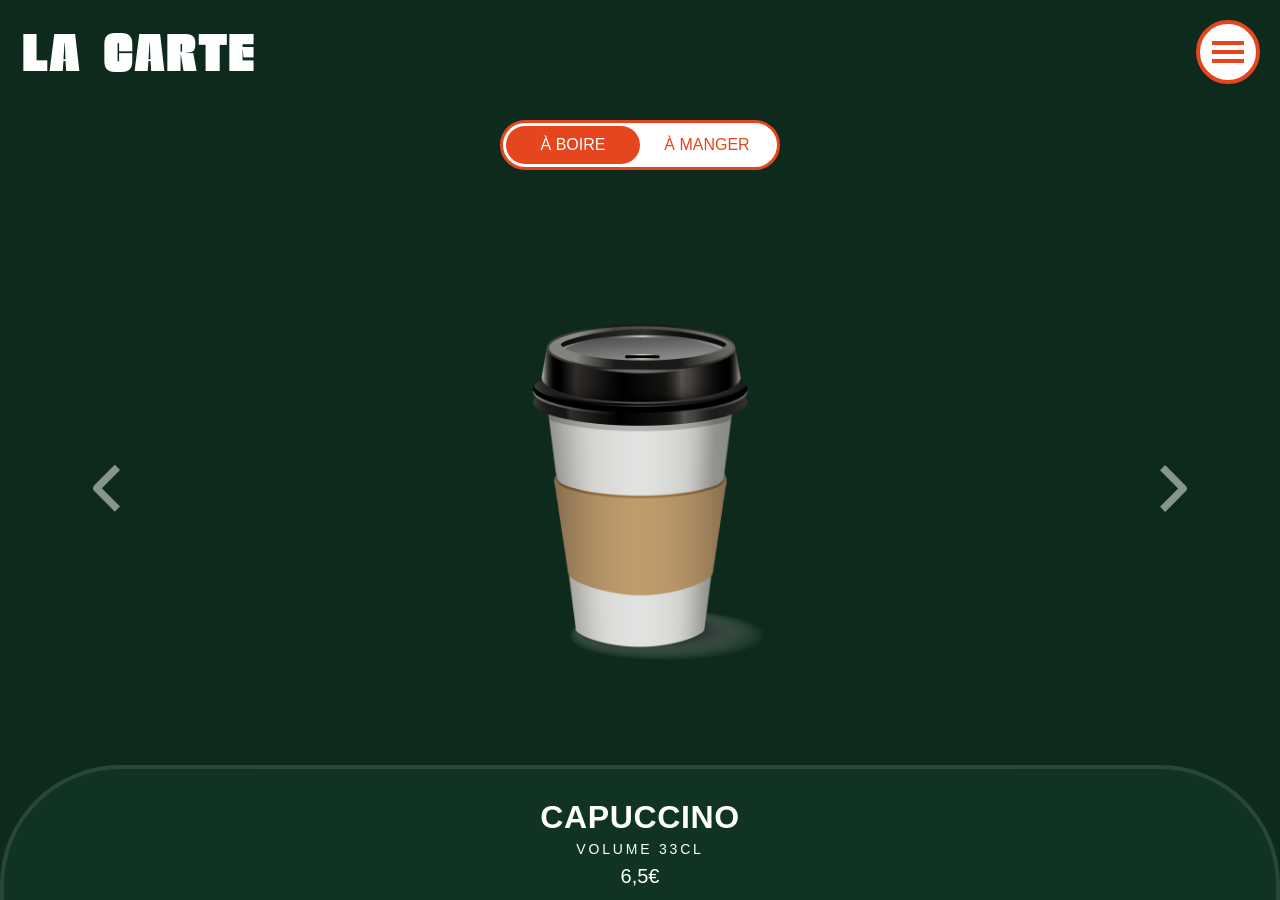
==== carte.html @ 443686ae "version likntree" ====
<!DOCTYPE html>
<html lang="fr">

<head>
    <meta charset="UTF-8">
    <meta name="viewport" content="width=device-width, initial-scale=1.0">
    <title>CAFRIP - La Carte</title>
    <link rel="stylesheet" href="style.css">
</head>

<body class="page-carte">
    <div class="menu-overlay" id="menuOverlay">
        <button class="close-menu-btn" id="closeMenu">
            <span class="close-icon"></span>
        </button>
        <nav class="menu-nav">
            <a href="index.html" class="menu-link">ACCUEIL</a>
            <a href="carte.html" class="menu-link">CARTE</a>
            <a href="https://vinted.fr" class="menu-link" target="_blank">SHOP</a>
            <a href="#" class="menu-link">COMEDY CLUB</a>
        </nav>
    </div>

    <main>
        <section class="section carte" id="carte">
            <div class="carte-header">
                <a href="index.html" class="back-link">
                    <h2 class="section-title">LA CARTE</h2>
                </a>
                <div class="burger-menu" id="openMenu">
                    <span></span>
                    <span></span>
                    <span></span>
                </div>
            </div>

            <div class="toggle-container">
                <div class="toggle-switch">
                    <div class="toggle-slider"></div>
                    <button class="toggle-btn active" data-type="drink">À BOIRE</button>
                    <button class="toggle-btn" data-type="food">À MANGER</button>
                </div>
            </div>

            <div class="carousel-container">
                <button class="carousel-arrow left">
                    <img src="arrow-opacity.svg" alt="prev">
                </button>
                <div class="carousel-viewport">
                    <div class="carousel-item active">
                        <img src="coffee-cup.png" alt="Capuccino" class="product-image">
                    </div>
                </div>
                <button class="carousel-arrow right">
                    <img src="arrow-opacity.svg" alt="next">
                </button>
            </div>

            <div class="product-card-arched">
                <h3 class="product-title">CAPUCCINO</h3>
                <p class="product-subtitle">VOLUME 33CL</p>
                <p class="product-price">6,5€</p>
            </div>
        </section>
    </main>
    <script src="script.js"></script>
</body>

</html>
---- style.css ----
@font-face {
    font-family: 'NeilBold';
    src: url('Neil Bold.otf') format('opentype');
}

@import url('https://fonts.googleapis.com/css2?family=Outfit:wght@100;400;500;700;900&display=swap');

:root {
    --bg-color: #0D2A1C;
    --accent-red: #E5461E;
    --text-white: #FEFFFF;
    --font-main: 'NeilBold', sans-serif;
    --font-sub: 'Futura', 'Outfit', 'Montserrat', sans-serif;
}

* {
    margin: 0;
    padding: 0;
    box-sizing: border-box;
}

html,
body {
    height: 100%;
    overflow-x: hidden;
}

.scroll-container {
    height: 100dvh;
    overflow-y: auto;
    scroll-snap-type: y mandatory;
    scroll-behavior: smooth;
    -webkit-overflow-scrolling: touch;
}

body {
    background-color: var(--bg-color);
    color: var(--text-white);
    font-family: var(--font-sub);
    -webkit-font-smoothing: antialiased;
    -moz-osx-font-smoothing: grayscale;
    text-rendering: optimizeLegibility;
}

.menu-overlay {
    position: fixed;
    top: 0;
    left: 0;
    width: 100%;
    height: 100%;
    background-color: var(--accent-red);
    z-index: 2000;
    display: flex;
    flex-direction: column;
    align-items: center;
    justify-content: center;
    visibility: hidden;
    clip-path: circle(0% at calc(100% - 52px) 52px);
    /* Wave starts from button center */
    transition: clip-path 0.8s cubic-bezier(0.16, 1, 0.3, 1), visibility 0s 0.8s, opacity 0.4s ease;
}

.menu-overlay.active {
    visibility: visible;
    clip-path: circle(150% at calc(100% - 52px) 52px);
    transition: clip-path 0.8s cubic-bezier(0.16, 1, 0.3, 1), visibility 0s 0s, opacity 0.4s ease;
}

.close-menu-btn {
    position: absolute;
    top: clamp(20px, 5vw, 32px);
    /* Adaptive top spacing */
    right: clamp(20px, 5vw, 32px);
    /* Adaptive right spacing */
    width: 64px;
    height: 64px;
    background-color: transparent;
    border: 4px solid var(--text-white);
    border-radius: 50%;
    display: flex;
    align-items: center;
    justify-content: center;
    cursor: pointer;
}

.close-icon {
    position: relative;
    width: 30px;
    height: 30px;
}

.close-icon::before,
.close-icon::after {
    content: '';
    position: absolute;
    top: 50%;
    left: 0;
    width: 100%;
    height: 4px;
    background-color: var(--text-white);
}

.close-icon::before {
    transform: translateY(-50%) rotate(45deg);
}

.close-icon::after {
    transform: translateY(-50%) rotate(-45deg);
}

.menu-nav {
    display: flex;
    flex-direction: column;
    align-items: center;
    gap: 40px;
}

.menu-link {
    font-family: var(--font-sub);
    font-size: 42px;
    font-weight: 500;
    color: var(--text-white);
    text-decoration: none;
    letter-spacing: 0.05em;
    text-transform: uppercase;
    transition: opacity 0.3s ease, transform 0.5s cubic-bezier(0.16, 1, 0.3, 1);
    opacity: 0;
    transform: scale(0.9) translateY(10px);
}

.menu-overlay.active .menu-link {
    opacity: 1;
    transform: scale(1) translateY(0);
}

.menu-overlay.active .menu-link:nth-child(1) {
    transition-delay: 0.2s;
}

.menu-overlay.active .menu-link:nth-child(2) {
    transition-delay: 0.3s;
}

.menu-overlay.active .menu-link:nth-child(3) {
    transition-delay: 0.4s;
}

.menu-overlay.active .menu-link:nth-child(4) {
    transition-delay: 0.5s;
}

.menu-link:hover {
    opacity: 0.7;
}

.section {
    min-height: 100dvh;
    width: 100vw;
    display: flex;
    flex-direction: column;
    align-items: center;
    justify-content: flex-start;
    /* Start from top to avoid clipping content */
    position: relative;
    padding: env(safe-area-inset-top) 20px env(safe-area-inset-bottom);
    flex-shrink: 0;
    scroll-snap-align: start;
    scroll-snap-stop: always;
}

.hero {
    display: flex;
    flex-direction: column;
    align-items: center;
    justify-content: center;
    padding: 60px 20px 40px;
    /* More top padding for the title */
    gap: 30px;
    background-color: var(--bg-color);
}

.main-title {
    font-family: var(--font-main);
    font-size: clamp(50px, 18vw, 180px);
    /* Slightly smaller floor and scaling */
    line-height: 1;
    color: var(--text-white);
    text-align: center;
    text-transform: uppercase;
    width: 100%;
    max-width: 100vw;
    margin: 0;
    white-space: nowrap;
}

.section-title {
    font-family: var(--font-main);
}

.back-link {
    text-decoration: none;
    color: inherit;
}

.carte {
    background-color: var(--bg-color);
    justify-content: flex-start;
    padding-top: 120px;
    /* Space for the fixed header */
    overflow: hidden;
}

.carte-header {
    position: fixed;
    top: 0;
    left: 0;
    width: 100%;
    display: flex;
    justify-content: space-between;
    align-items: center;
    padding: calc(env(safe-area-inset-top) + 20px) 20px 0;
    z-index: 1000;
    pointer-events: none;
    /* Let clicks reach context if needed */
}

.carte-header>* {
    pointer-events: auto;
    /* Re-enable clicks for title and burger */
}

.carte .section-title {
    font-size: clamp(28px, 10vw, 44px);
    /* Reduced size to be more compact */
    color: var(--text-white);
    margin: 0;
    line-height: 1;
}

.burger-menu {
    width: 64px;
    height: 64px;
    background-color: #FFFFFF;
    border: 4px solid var(--accent-red);
    border-radius: 50%;
    display: flex;
    flex-direction: column;
    align-items: center;
    justify-content: center;
    gap: 5px;
    flex-shrink: 0;
}

.burger-menu span {
    width: 32px;
    height: 4px;
    background-color: var(--accent-red);
}

.toggle-container {
    width: 100%;
    display: flex;
    justify-content: center;
    margin-bottom: 30px;
}

.toggle-switch {
    background-color: #FFFFFF;
    border: 3px solid var(--accent-red);
    border-radius: 50px;
    display: flex;
    padding: 3px;
    width: 280px;
    gap: 0;
    /* Gap 0 because slider uses absolute positioning */
    position: relative;
    overflow: hidden;
}

.toggle-slider {
    position: absolute;
    top: 3px;
    left: 3px;
    width: calc(50% - 3px);
    /* Half width minus padding */
    height: calc(100% - 6px);
    /* Full height minus padding */
    background-color: var(--accent-red);
    border-radius: 40px;
    transition: transform 1.2s cubic-bezier(0.16, 1, 0.3, 1);
    z-index: 0;
}

.toggle-btn {
    flex: 1;
    border: none;
    background: none;
    padding: 10px 8px;
    font-family: var(--font-sub);
    font-size: 16px;
    font-weight: 500;
    color: var(--accent-red);
    border-radius: 40px;
    cursor: pointer;
    transition: color 1.2s ease;
    position: relative;
    z-index: 1;
}

.toggle-btn.active {
    color: #FFFFFF;
}

.carousel-container {
    flex: 1;
    width: 100%;
    display: flex;
    align-items: center;
    justify-content: space-between;
    position: relative;
    padding: 0 5%;
    margin-bottom: 120px;
    /* Space for the dome panel */
}

.carousel-arrow {
    background: none;
    border: none;
    padding: 10px;
    cursor: pointer;
}

.carousel-arrow img {
    width: 28px;
    height: auto;
    /* Native opacity from SVG used */
}

.carousel-arrow.left img {
    transform: rotate(180deg);
}

.carousel-arrow.right img {
    transform: rotate(0deg);
}

.carousel-viewport {
    width: 100%;
    max-width: 280px;
    display: flex;
    justify-content: center;
}

.carousel-item img {
    width: 100%;
    max-height: 40dvh;
    object-fit: contain;
}

.product-card-arched {
    position: absolute;
    bottom: 0;
    left: 0;
    width: 100%;
    background-color: #103324;
    /* Vert foncé spécifique */
    border: 4px solid rgba(255, 255, 255, 0.1);
    /* Contour blanc à 10% d'opacité */
    border-bottom: none;
    /* Cache la bordure du bas pour fusionner avec le sol */
    padding: 32px 12px 12px;
    text-align: center;
    z-index: 10;
    display: flex;
    flex-direction: column;
    align-items: center;
    gap: 8px;
    /* Slightly tighter gap */
    border-radius: 120px 120px 0 0;
    /* Arched dome shape */
}

.product-title {
    font-family: var(--font-sub);
    font-weight: 800;
    /* Extra bold */
    font-size: clamp(24px, 7vw, 32px);
    /* Significantly reduced */
    color: var(--text-white);
    margin: 0;
    line-height: 1;
    letter-spacing: 0.02em;
    text-transform: uppercase;
}

.product-subtitle {
    font-family: var(--font-sub);
    font-size: 14px;
    /* Reduced from 18px */
    color: var(--text-white);
    font-weight: 400;
    letter-spacing: 0.2em;
    margin: 0;
    opacity: 1;
}

.product-price {
    font-family: var(--font-sub);
    font-size: 20px;
    /* Reduced from 24px */
    color: var(--text-white);
    font-weight: 400;
    margin: 0;
}

.sticker-container {
    width: clamp(240px, 70vw, 320px);
    height: clamp(240px, 70vw, 320px);
    display: flex;
    align-items: center;
    justify-content: center;
}

.rotating-sticker {
    width: 100%;
    height: 100%;
    object-fit: contain;
    animation: rotateSlow 24s linear infinite;
}

@keyframes rotateSlow {
    from {
        transform: rotate(0deg);
    }

    to {
        transform: rotate(360deg);
    }
}

.hero-info {
    text-align: center;
    color: var(--text-white);
}

.hero-info p {
    font-size: 13px;
    line-height: 1.4;
    font-weight: 500;
    letter-spacing: 0.04em;
    text-transform: uppercase;
    margin-bottom: 10px;
}

.address-link {
    color: var(--text-white);
    text-decoration: none;
    font-size: 13px;
    font-weight: 500;
    letter-spacing: 0.04em;
    display: inline-flex;
    align-items: center;
    gap: 12px;
}

.address-link .underline {
    text-decoration: underline;
    text-underline-offset: 3px;
}

.hero-arrow {
    width: 10px;
    height: 10px;
    filter: brightness(0) invert(1);
    transform: rotate(0deg);
    /* Points up-right by default */
}

.btn-arrow {
    width: 22px;
    height: 22px;
    color: #E5461E;
    transform: rotate(0deg);
}

.nav-buttons {
    display: flex;
    flex-direction: column;
    gap: 16px;
    width: 100%;
    max-width: 340px;
    margin-top: 10px;
}

.pill-button {
    background-color: #FFFFFF;
    border: 4px solid var(--accent-red);
    border-radius: 60px;
    padding: 16px 24px;
    display: flex;
    justify-content: space-between;
    align-items: center;
    text-decoration: none;
    color: var(--accent-red);
    font-weight: 500;
    /* Futura Medium Weight equivalent */
    font-size: 20px;
    letter-spacing: -0.01em;
    transition: transform 0.2s ease;
}

.pill-button:hover {
    transform: scale(1.02);
}
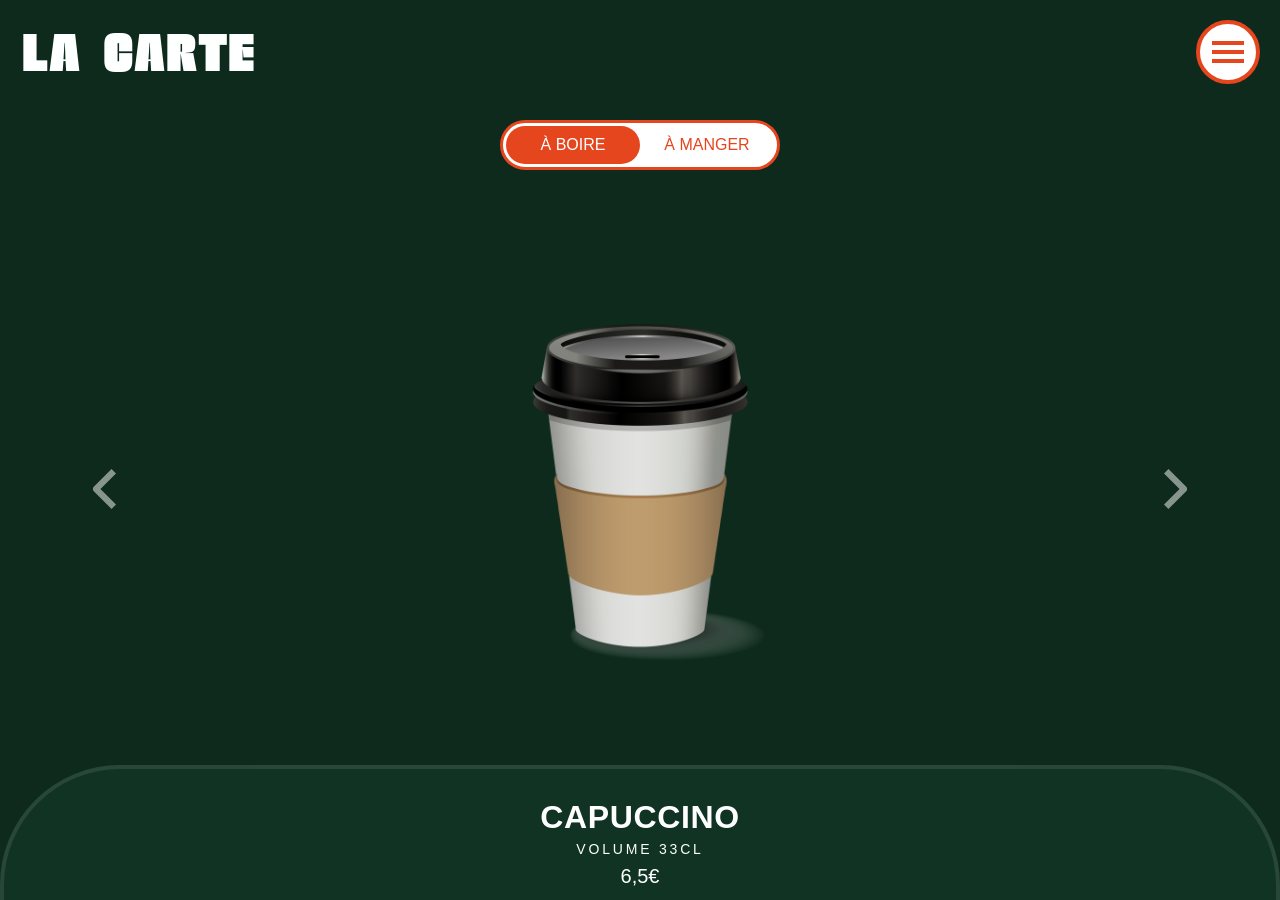
==== commit 1c0ac75a: "slider" ====
--- a/carte.html
+++ b/carte.html
@@ -5,6 +5,7 @@
     <meta charset="UTF-8">
     <meta name="viewport" content="width=device-width, initial-scale=1.0">
     <title>CAFRIP - La Carte</title>
+    <meta name="theme-color" content="#0D2A1C">
     <link rel="stylesheet" href="style.css">
 </head>
 
@@ -17,7 +18,8 @@
             <a href="index.html" class="menu-link">ACCUEIL</a>
             <a href="carte.html" class="menu-link">CARTE</a>
             <a href="https://vinted.fr" class="menu-link" target="_blank">SHOP</a>
-            <a href="#" class="menu-link">COMEDY CLUB</a>
+            <a href="https://www.billetreduc.com/spectacle/le-wash-comedy-club-x-cafrip-395954?utm_source=ig&utm_medium=social&utm_content=link_in_bio&fbclid=PAZXh0bgNhZW0CMTEAc3J0YwZhcHBfaWQMMjU2MjgxMDQwNTU4AAGnCUiVS6lcXI9r7uXRzdC2Qi-eZXBT2RyyjeAL3UVCrSWfJs0qMbtUNdEoDP4_aem_Dgo01JcLeFZO3EKathHL-w"
+                class="menu-link">COMEDY CLUB</a>
         </nav>
     </div>
 
@@ -66,4 +68,4 @@
     <script src="script.js"></script>
 </body>
 
-</html>
+</html>
--- a/style.css
+++ b/style.css
@@ -202,11 +202,18 @@
     color: inherit;
 }
 
+.page-carte {
+    overflow: hidden;
+    height: 100dvh;
+    touch-action: none;
+}
+
 .carte {
     background-color: var(--bg-color);
     justify-content: flex-start;
     padding-top: 120px;
     /* Space for the fixed header */
+    height: 100dvh;
     overflow: hidden;
 }
 
@@ -331,7 +338,7 @@
 }
 
 .carousel-arrow img {
-    width: 28px;
+    width: 24px;
     height: auto;
     /* Native opacity from SVG used */
 }
@@ -355,6 +362,7 @@
     width: 100%;
     max-height: 40dvh;
     object-fit: contain;
+    transition: opacity 0.3s ease;
 }
 
 .product-card-arched {
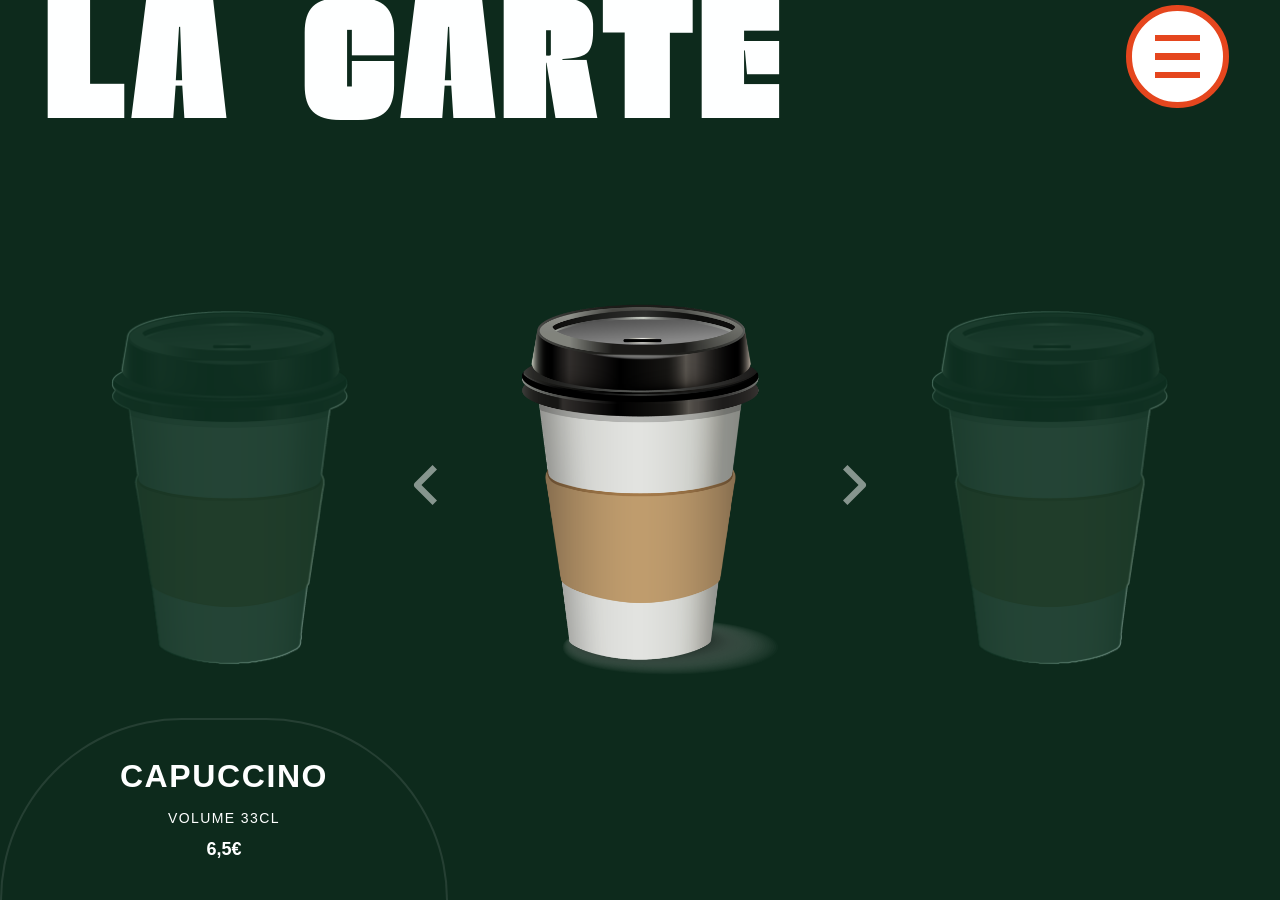
==== commit 78c3063c: "rotation" ====
--- a/carte.html
+++ b/carte.html
@@ -17,9 +17,10 @@
         <nav class="menu-nav">
             <a href="index.html" class="menu-link">ACCUEIL</a>
             <a href="carte.html" class="menu-link">CARTE</a>
-            <a href="https://vinted.fr" class="menu-link" target="_blank">SHOP</a>
+            <a href="https://www.vinted.fr/member/37988023-lecafrip?utm_source=ig&utm_medium=social&utm_content=link_in_bio&fbclid=PAZXh0bgNhZW0CMTEAc3J0YwZhcHBfaWQMMjU2MjgxMDQwNTU4AAGnhkiny5TDxGn9fO3RfJ5dIhqkGyT4hilU8iPk9U0aBCuodS4OfJDUexYROmY_aem_rlY5-uy44Wq6JjPKJATlKw"
+                class="menu-link" target="_blank">SHOP</a>
             <a href="https://www.billetreduc.com/spectacle/le-wash-comedy-club-x-cafrip-395954?utm_source=ig&utm_medium=social&utm_content=link_in_bio&fbclid=PAZXh0bgNhZW0CMTEAc3J0YwZhcHBfaWQMMjU2MjgxMDQwNTU4AAGnCUiVS6lcXI9r7uXRzdC2Qi-eZXBT2RyyjeAL3UVCrSWfJs0qMbtUNdEoDP4_aem_Dgo01JcLeFZO3EKathHL-w"
-                class="menu-link">COMEDY CLUB</a>
+                target="_blank" class="menu-link">COMEDY CLUB</a>
         </nav>
     </div>
 
@@ -45,6 +46,8 @@
             </div>
 
             <div class="carousel-container">
+                <img src="coffee-cup-glass.png" alt="Side Cup Left" class="side-cup cup-left">
+
                 <button class="carousel-arrow left">
                     <img src="arrow-opacity.svg" alt="prev">
                 </button>
@@ -56,6 +59,8 @@
                 <button class="carousel-arrow right">
                     <img src="arrow-opacity.svg" alt="next">
                 </button>
+
+                <img src="coffee-cup-glass.png" alt="Side Cup Right" class="side-cup cup-right">
             </div>
 
             <div class="product-card-arched">
--- a/style.css
+++ b/style.css
@@ -519,4 +519,298 @@
 
 .pill-button:hover {
     transform: scale(1.02);
+}
+
+/* Mobile basic display rules */
+.side-cup {
+    display: none;
+}
+
+/* ==========================================================================
+   DESKTOP OPTIMIZATIONS
+   ========================================================================== */
+@media (min-width: 1024px) {
+
+    /* Menu Navigation */
+    .menu-link {
+        font-size: 64px;
+    }
+
+    /* Home Page Hero - Fluid Full-Screen Layout */
+    .hero {
+        display: grid;
+        grid-template-columns: 1fr 1fr;
+        grid-template-rows: min-content min-content 1fr;
+        grid-template-areas:
+            "title title"
+            "info sticker"
+            "buttons sticker";
+        align-items: center;
+        justify-content: stretch;
+        padding: calc(env(safe-area-inset-top) + 6vh) 4%;
+        gap: 0 5%;
+        height: 100dvh;
+        max-height: 100dvh;
+        overflow: hidden;
+        /* Lock screen size */
+    }
+
+    .main-title {
+        grid-area: title;
+        text-align: left;
+        margin: 0 0 0 -0.1em;
+        /* Optical alignment: removes leading font space to align the 'C' perfectly */
+        padding-bottom: 10vh;
+        /* Fluid spacing */
+        font-size: clamp(100px, 18vw, 300px);
+        /* Massive fluid title */
+        line-height: 0.8;
+    }
+
+    .hero-info {
+        grid-area: info;
+        text-align: left;
+        margin: 0;
+        padding-bottom: 4vh;
+        /* Fluid spacing */
+        align-self: end;
+        display: flex;
+        flex-direction: column;
+        align-items: flex-start;
+    }
+
+    .hero-info p {
+        text-align: left;
+        font-size: clamp(16px, 1.5vw, 16px);
+    }
+
+    .hero-info br {
+        display: none;
+    }
+
+    .address-link {
+        justify-content: flex-start;
+        font-size: clamp(16px, 1.5vw, 16px);
+    }
+
+    .nav-buttons {
+        grid-area: buttons;
+        flex-direction: column;
+        justify-content: flex-start;
+        align-items: flex-start;
+        align-self: start;
+        max-width: 500px;
+        width: 100%;
+        margin: 0;
+        gap: clamp(16px, 3vh, 32px);
+        /* Fluid gap */
+    }
+
+    .pill-button {
+        width: 100%;
+        min-width: unset;
+        padding: clamp(16px, 2.5vh, 28px) 32px;
+        /* Fluid padding */
+        font-size: clamp(18px, 1.8vw, 26px);
+    }
+
+    .sticker-container {
+        grid-area: sticker;
+        position: relative;
+        top: auto;
+        right: auto;
+        bottom: auto;
+        left: auto;
+        transform: none;
+        width: 100%;
+        height: 100%;
+        max-width: none;
+        max-height: none;
+        justify-self: center;
+        align-self: center;
+        display: flex;
+        justify-content: center;
+        align-items: center;
+    }
+
+    .rotating-sticker {
+        width: clamp(250px, 35vw, 700px);
+        /* Stick grows massively with screen */
+        height: auto;
+    }
+
+    /* Carte Layout Split Screen */
+    .page-carte {
+        overflow: hidden;
+    }
+
+    .carte-header {
+        position: relative; /* Return to natural document stack */
+        padding: 0; /* Remove redundant side-padding since .carte provides it */
+        margin-bottom: 4vh; /* Push the table down cleanly */
+        width: 100%;
+        align-items: center; /* Center the burger relative to text */
+        pointer-events: auto;
+    }
+
+    .carte .section-title {
+        font-size: clamp(60px, 11vw, 180px); /* Scaled down to be more elegant */
+        margin-left: -0.1em;
+        line-height: 0.8;
+        padding-top: 0; /* Let flexbox handle alignment */
+        white-space: nowrap; /* Prevent stacking */
+    }
+
+    .burger-menu {
+        width: clamp(80px, 8vw, 130px); /* Make it bigger */
+        height: clamp(80px, 8vw, 130px);
+        border-width: clamp(4px, 0.5vw, 8px);
+        gap: clamp(6px, 1vw, 12px);
+        cursor: pointer;
+        margin-top: 0; /* Let flexbox handle alignment */
+    }
+
+    .burger-menu span {
+        width: 50%;
+        height: clamp(4px, 0.5vw, 8px);
+    }
+
+    /* Perfectly align the Close button on desktop */
+    .close-menu-btn {
+        width: clamp(80px, 8vw, 130px);
+        height: clamp(80px, 8vw, 130px);
+        border-width: clamp(4px, 0.5vw, 8px);
+        right: 4%; 
+        /* Y Center = Carte Top Padding (4vh) + half text height (clamp * 0.8 / 2). Top = Y Center - half button height */
+        top: calc(4vh + (clamp(60px, 11vw, 180px) * 0.4) - (clamp(80px, 8vw, 130px) / 2));
+    }
+
+    .close-icon {
+        width: 50%;
+        height: 50%;
+    }
+
+    .close-icon::before,
+    .close-icon::after {
+        height: clamp(4px, 0.5vw, 8px);
+    }
+
+    /* Adjust clip-path animation center to match the new burger location exactly */
+    .menu-overlay {
+        clip-path: circle(0% at calc(100% - 4% - (clamp(80px, 8vw, 130px) / 2)) calc(4vh + (clamp(60px, 11vw, 180px) * 0.4)));
+    }
+
+    .menu-overlay.active {
+        clip-path: circle(150% at calc(100% - 4% - (clamp(80px, 8vw, 130px) / 2)) calc(4vh + (clamp(60px, 11vw, 180px) * 0.4)));
+    }
+
+    /* Hide unneeded elements */
+    .toggle-container {
+        display: none !important;
+    }
+
+    .carte {
+        flex-direction: column;
+        justify-content: space-between; 
+        align-items: center;
+        padding: 0 4% 0; /* Flush bottom */
+        height: 100dvh;
+    }
+
+    .carousel-container {
+        display: flex;
+        flex-direction: row;
+        align-items: center;
+        justify-content: center;
+        width: 100%;
+        max-width: 1200px;
+        flex: 1; /* Take up all vertical middle space */
+        position: relative;
+        margin-top: 5vh;
+    }
+
+    /* Style side cups statically */
+    .side-cup {
+        display: block; /* Override default none */
+        position: absolute;
+        top: 50%;
+        transform: translateY(-50%);
+        height: 40vh; /* Slightly smaller than main cup */
+        width: auto;
+        opacity: 0.5; /* Dimmed side focus */
+        z-index: 1;
+        transition: opacity 0.3s ease;
+    }
+
+    .side-cup:hover {
+        opacity: 0.8;
+    }
+
+    .cup-left {
+        left: 5%;
+    }
+
+    .cup-right {
+        right: 5%;
+    }
+
+    /* Center view arrow placement */
+    .carousel-arrow {
+        position: relative;
+        left: auto;
+        right: auto;
+        transform: none;
+        margin: 0 4vw;
+        z-index: 10;
+        width: 48px;
+        height: 64px;
+    }
+
+    .carousel-item img {
+        height: 48vh; /* Massive central cup */
+        max-height: none;
+        z-index: 5;
+    }
+
+    /* Product Dome styling matching mockup perfectly */
+    .product-card-arched {
+        width: 35%;
+        max-width: 600px;
+        height: auto;
+        padding: 40px 60px 40px;
+        border-radius: 300px 300px 0 0; /* Perfect half-circle dome */
+        border: 2px solid rgba(255, 255, 255, 0.1); 
+        border-bottom: none; /* Flush to edge */
+        display: flex;
+        flex-direction: column;
+        align-items: center;
+        justify-content: flex-end; 
+        background-color: transparent;
+        margin: auto auto 0; /* Anchor securely to the bottom center */
+        box-shadow: none; /* Make sleek */
+    }
+
+    /* Match mockup font weights and sizes */
+    .product-title {
+        font-family: var(--font-sub);
+        font-size: 32px;
+        font-weight: 800;
+        margin: 0;
+        letter-spacing: 0.05em;
+    }
+
+    .product-subtitle {
+        font-family: var(--font-sub);
+        font-size: 14px;
+        font-weight: 500;
+        margin: 10px 0 5px;
+        letter-spacing: 0.1em;
+    }
+
+    .product-price {
+        font-family: var(--font-sub);
+        font-size: 18px;
+        font-weight: 700;
+        margin: 0;
+    }
 }
